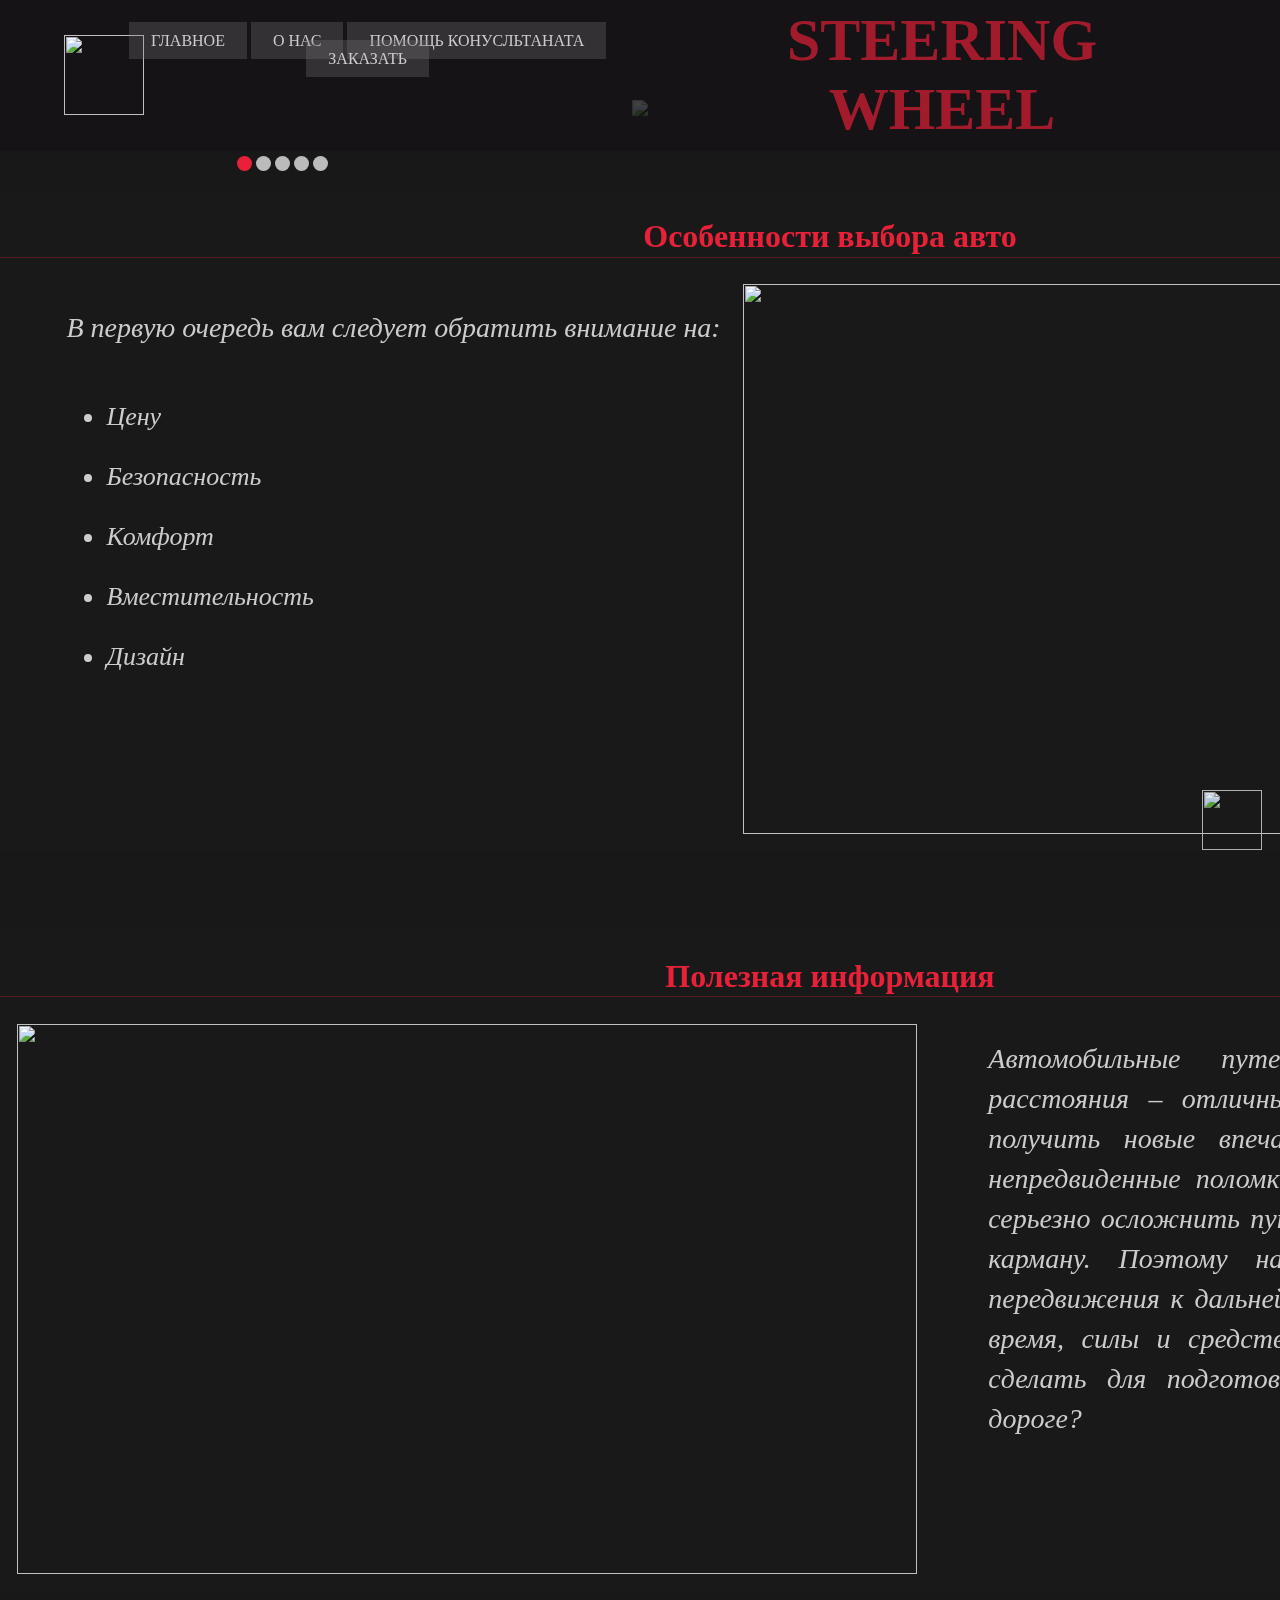
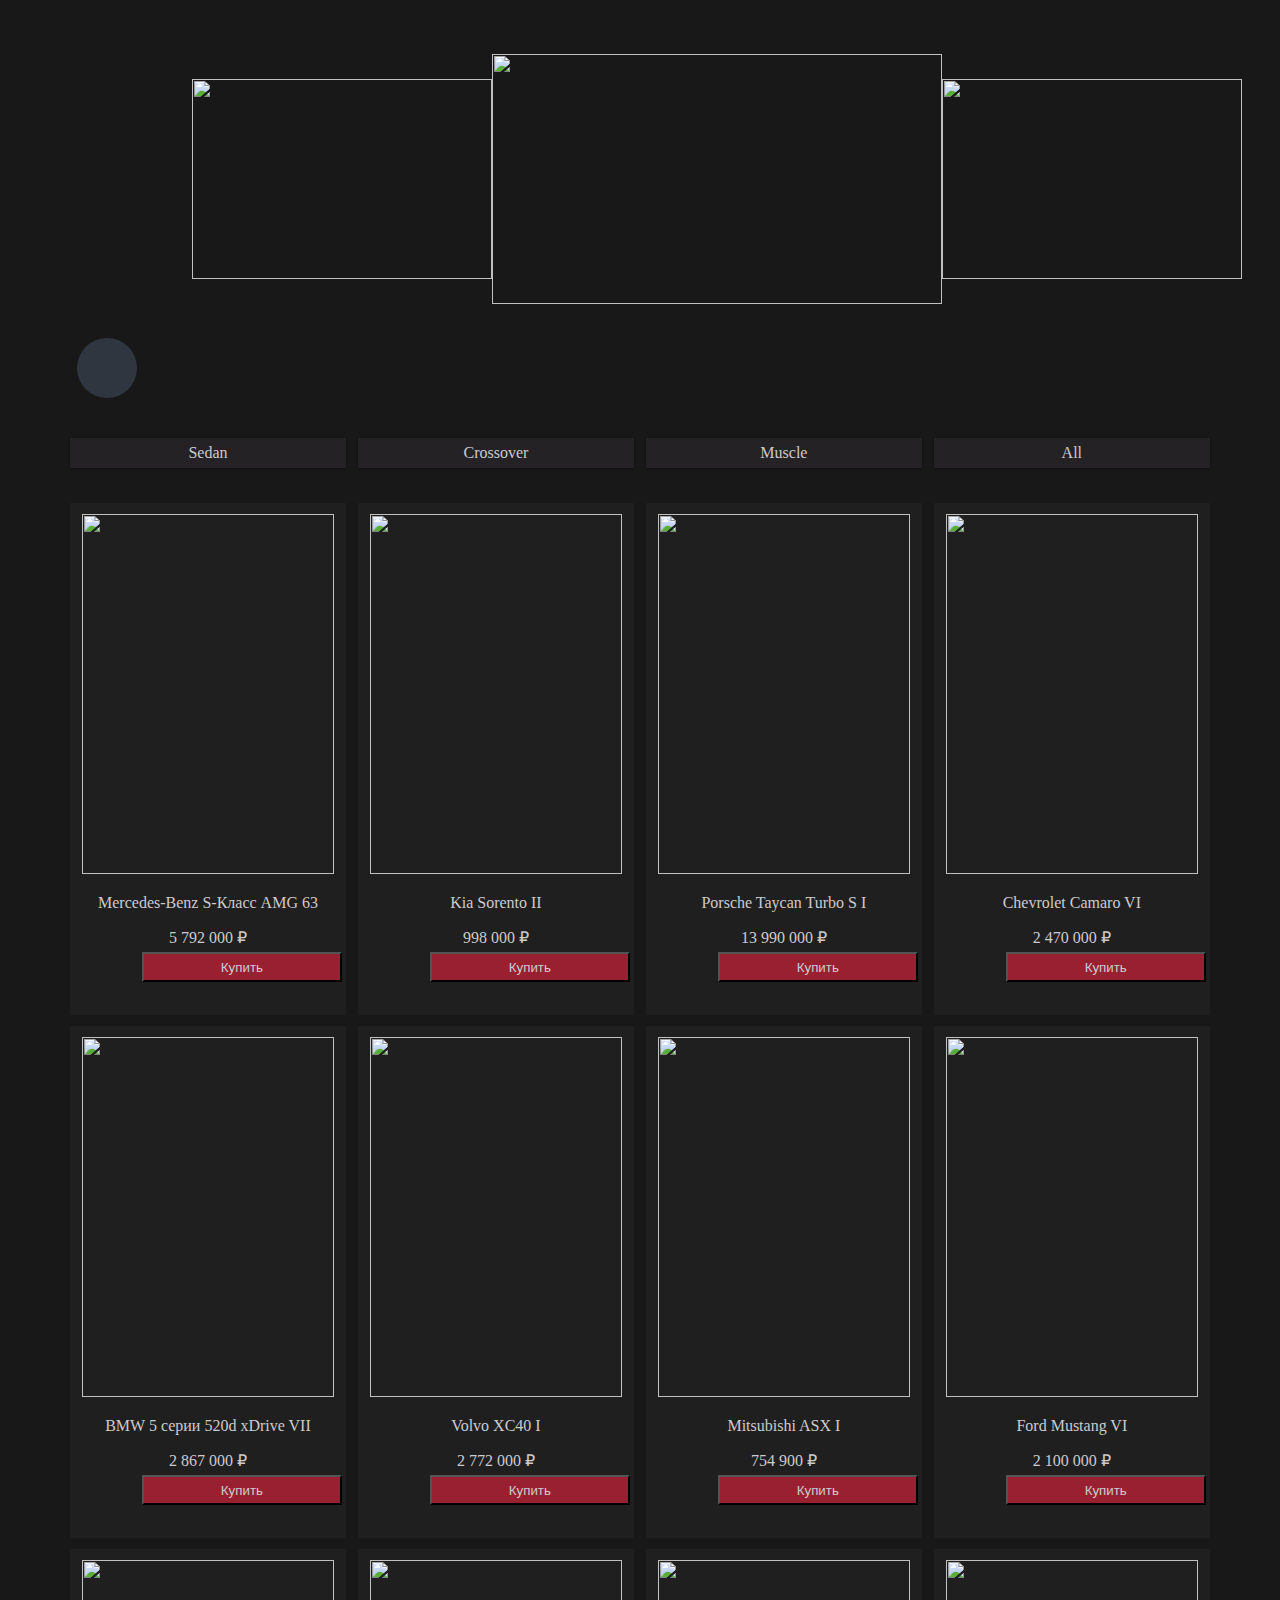
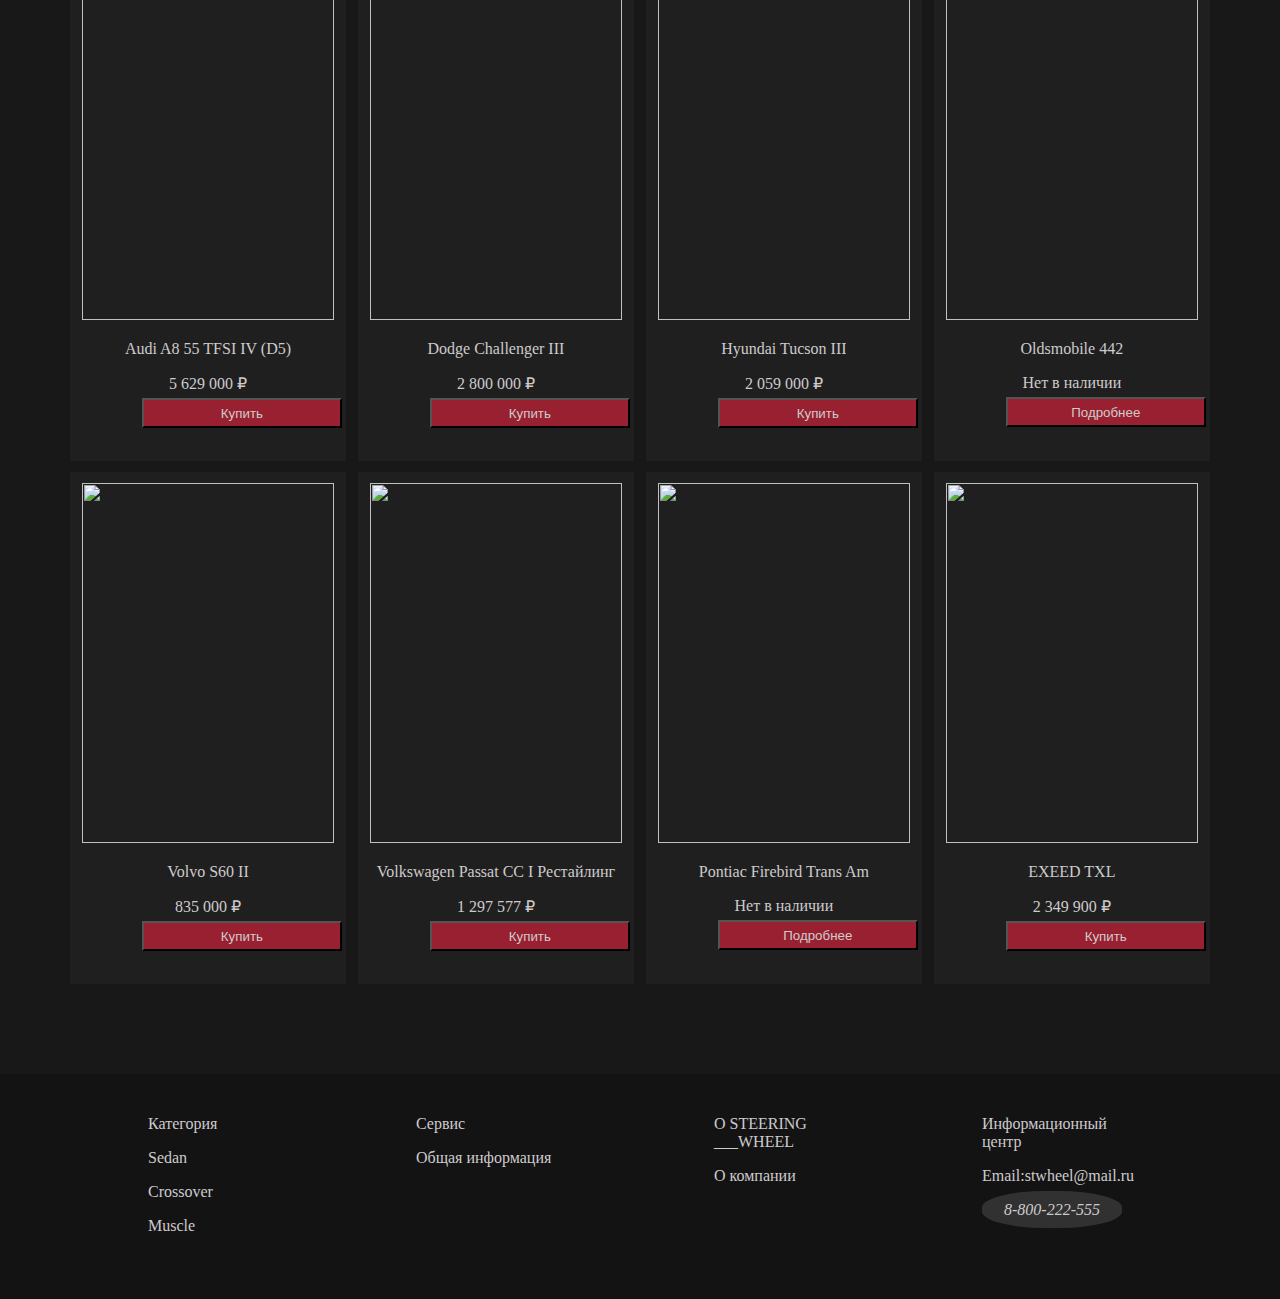
==== index.html @ 2cb759b1 "Add files via upload" ====
<!DOCTYPE html>
<html lang="ru">
<head>
	<meta charset="utf-8">
	<title>stwheel.ru</title>
	<!-- Подключенные файлы -->
	<link rel="stylesheet" href="style.css">
	<link rel="stylesheet" href="slider.css">
	<link rel="stylesheet" href="search.css">
	<link rel="stylesheet" href="filter.css">
	<link rel="stylesheet" href="arrow.css">
	<link rel="stylesheet" href="font-awesome/css/font-awesome.min.css">
	
</head>
<body>
	<!-- Шапка сайта(начало) -->
	<div class="header">
	<img class="logo" src="img/stwheel.png" width="80px" height="80px">
		
		<!-- Навигационное меню -->
		<div id="menu">
			<a href="index.html" id="main">ГЛАВНОЕ</a>
			<a href="company.html" id="about-us">О НАС</a>
			<a href="help.html" id="help">ПОМОЩЬ КОНУСЛЬТАНАТА</a>
			<a href="order.html" id="order">ЗАКАЗАТЬ</a>
		</div>
	<h1>STEERING WHEEL</h1>
	<!-- Шапка сайта(конец) -->
	</div>
	
	<!-- Возврат на главную(стрелка) -->
	<a href="#" class="arrowUp">
		<i id="up"></i>
		<img src="img/up-arrow_icon.svg">
	</a>
	
	<!-- Слайдер(начало) -->
	<div id="all" class="all">
		<input checked type="radio" name="respond" id="desktop">
			<article id="slider">
					<input checked type="radio" name="slider" id="switch1">
					<input type="radio" name="slider" id="switch2">
					<input type="radio" name="slider" id="switch3">
					<input type="radio" name="slider" id="switch4">
					<input type="radio" name="slider" id="switch5">
				<div id="slides">
					<div id="overflow"> <!-- Отвечает за переключение изображений -->
						<div class="image">
							<article><img src="img/ferrari.jpg"></article>
							<article><img src="img/audi-r8.jpg"/></article>
							<article><img src="img/ford-mustang-mach-e-gt-5k-bq.jpg"></article>
							<article><img src="img/bugatti-chiron-super-sport.jpg"></article>
							<article><img src="img/dom.jpg"></article>
						</div>
					</div>
				</div>
				<div id="controls"> <!-- Кнопки переключения -->
					<label for="switch1"></label>
					<label for="switch2"></label>
					<label for="switch3"></label>
					<label for="switch4"></label>
					<label for="switch5"></label>
				</div>
				<div id="active"> <!-- Активная страница слайда -->
					<label for="switch1"></label>
					<label for="switch2"></label>
					<label for="switch3"></label>
					<label for="switch4"></label>
					<label for="switch5"></label>
				</div>
			</article>
	</div>
	<!-- Блоки инормации(начало) -->
	<div id="inf" class="info"> 
		<div class="selection-features">
			<h2 class="text-info">Особенности выбора авто</h2>
			<div class="sub-selection-features">
				<section class="text-info-in-info">
					<p class="text-info-p">В первую очередь вам следует обратить внимание на:</p>
					<ul class="text-info-ul">
						<br>
						<li class="text-info-ul">Цену</li><br>
						<li class="text-info-ul">Безопасность</li><br>
						<li class="text-info-ul">Комфорт</li><br>
						<li class="text-info-ul">Вместительность</li><br>
						<li class="text-info-ul">Дизайн</li>
					</ul>
				</section>
				<img src="img/pilot_salon.jpg" width="900px" height="550px">
			</div>
		</div>
	
		<div class="useful-information">
			<h2 class="text-info">Полезная информация</h2>
			<div class="sub-useful-information">
				<img src="img/trip.jpg" width="900px" height="550px">
				<p class="text-info-in">Автомобильные путешествия на дальние расстояния – отличный способ отдохнуть и получить новые впечатления. К сожалению, непредвиденные поломки вдали от дома могут серьезно осложнить путешествие и ударить по карману. Поэтому на подготовку средства передвижения к дальней поездке стоит уделить время, силы и средства. Что же необходимо сделать для подготовки «железного коня» к дороге?</p>
			</div>
		</div>
	</div>
		
	<!-- Блок с брендами -->
	<div id="brand">
		<div class="brand-l-r">
			<img src="img/tesla.png" height="200" width="300">
		</div>
		<div id="brand-center">
			<img src="img/brand_porsche.jpg" height="250" width="450">
		</div>
		<div class="brand-l-r">
			<img src="img/brand_kia.jpg.opdownload" height="200" width="300">
		</div>
	</div>

	<!-- Поиск -->
	<div class="search-box">
		<input type="text" class="search-txt" placeholder="Поиск">
		<a href="#" class="search-btn"><i class="fa fa-search" aria-hidden="true"></i></a>
	</div>
	<!-- Фильтр(начало) -->
	<div class="container"> 
  		<input type="radio" id="sedan" name="color" />
  		<label id="sedan1" class="filter2" for="sedan">Sedan</label>
  		<input type="radio" id="crossover" name="color"/>
  		<label id="crossover1" class="filter2"  for="crossover">Crossover</label>
  		<input type="radio" id="muscle" name="color"/>
  		<label id="muscle1" class="filter2"  for="muscle">Muscle</label>
  		<input type="radio" id="reset" name="color"/>
  		<label class="filter2"  for="reset">All</label>

  		<div class="tile sedan">
  			<div class="img-in-filter">
  				<img class="img-in-filter" src="img/sedans/sedan_merc.jfif">
  				
  				<p class="model-of-car">Mercedes-Benz S-Класс AMG 63</p>
  				<p class="price-of-car">5 792 000 ₽</p>
  				<input class="submit-in-filter" type="submit" value="Купить">
  			</div>	
  		</div>
  		<div class="tile crossover">
  			<div class="img-in-filter">
  				<img class="img-in-filter" src="img/crossovers/crossover_kia.jfif">
  				<p class="model-of-car">Kia Sorento II</p>
  				<p class="price-of-car">998 000 ₽</p>
  				<input class="submit-in-filter" type="submit" value="Купить">
  			</div>
  		</div>
  		<div class="tile sedan">
			<div class="img-in-filter">
  				<img class="img-in-filter" src="img/sedans/sedan_porshe.jfif">
  				<p class="model-of-car">Porsche Taycan Turbo S I</p>
  				<p class="price-of-car">13 990 000 ₽</p>
  				<input class="submit-in-filter" type="submit" value="Купить">
  			</div>
  		</div>
  		<div class="tile muscle">
  			<div class="img-in-filter">
  				<img class="img-in-filter" src="img/muscles/muscle_chevrolet.jfif">
  				<p class="model-of-car">Chevrolet Camaro VI</p>
  				<p class="price-of-car">2 470 000 ₽</p>
  				<input class="submit-in-filter" type="submit" value="Купить">
  			</div>
  		</div>
  		<div class="tile sedan">
  			<div class="img-in-filter">
  				<img class="img-in-filter" src="img/sedans/sedan_bmw.jfif">
  				<p class="model-of-car">BMW 5 серии 520d xDrive VII</p>
  				<p class="price-of-car">2 867 000 ₽</p>
  				<input class="submit-in-filter" type="submit" value="Купить">
  			</div>
  		</div>
  		<div class="tile crossover">
  			<div class="img-in-filter">
  				<img class="img-in-filter" src="img/crossovers/crossover_volvo.jfif">
  				<p class="model-of-car">Volvo XC40 I</p>
  				<p class="price-of-car">2 772 000 ₽</p>
  				<input class="submit-in-filter" type="submit" value="Купить">
  			</div>
  		</div>
  		<div class="tile crossover">
  			<div class="img-in-filter">
  				<img class="img-in-filter" src="img/crossovers/crossover_mitsubishi.jfif">
  				<p class="model-of-car">Mitsubishi ASX I</p>
  				<p class="price-of-car">754 900 ₽</p>
  				<input class="submit-in-filter" type="submit" value="Купить">
  			</div>
  		</div>
  		<div class="tile muscle">
  			<div class="img-in-filter">
  				<img class="img-in-filter" src="img/muscles/muscle_ford_mustang.jfif">
  				<p class="model-of-car">Ford Mustang VI</p>
  				<p class="price-of-car">2 100 000 ₽</p>
  				<input class="submit-in-filter" type="submit" value="Купить">
  			</div>
  		</div>
  		<div class="tile sedan">
  			<div class="img-in-filter">
  				<img class="img-in-filter" src="img/sedans/sedan_audijfif.jfif">
  				<p class="model-of-car">Audi A8 55 TFSI IV (D5)</p>
  				<p class="price-of-car">5 629 000 ₽</p>
  				<input class="submit-in-filter" type="submit" value="Купить">
  			</div>
  		</div>
  		<div class="tile muscle">
  			<div class="img-in-filter">
  				<img class="img-in-filter" src="img/muscles/muscle_dodge.jfif">
  				<p class="model-of-car">Dodge Challenger III</p>
  				<p class="price-of-car">2 800 000 ₽</p>
  				<input class="submit-in-filter" type="submit" value="Купить">
  			</div>
  		</div>
  		<div class="tile crossover">
  			<div class="img-in-filter">
  				<img class="img-in-filter" src="img/crossovers/crossover_hyundai.jfif">
  				<p class="model-of-car">Hyundai Tucson III</p>
  				<p class="price-of-car">2 059 000 ₽
</p>
  				<input class="submit-in-filter" type="submit" value="Купить">
  			</div>
  		</div>
  		<div class="tile muscle">
  			<div class="img-in-filter">
  				<img class="img-in-filter" src="img/muscles/muscle_olds.webp">
  				<p class="model-of-car">Oldsmobile 442</p>
  				<p class="price-of-car">Нет в наличии</p>
  				<input class="submit-in-filter" type="submit" value="Подробнее">
  			</div>
  		</div>
  		<div class="tile sedan">
  			<div class="img-in-filter">
  				<img class="img-in-filter" src="img/sedans/sedan_volvo.jfif">
  				<p class="model-of-car">Volvo S60 II</p>
  				<p class="price-of-car">835 000 ₽</p>
  				<input class="submit-in-filter" type="submit" value="Купить">
  			</div>
  		</div>
  		<div class="tile sedan">
  			<div class="img-in-filter">
  				<img class="img-in-filter" src="img/sedans/sedan_passat.jfif">
  				<p class="model-of-car">Volkswagen Passat CC I Рестайлинг</p>
  				<p class="price-of-car">1 297 577 ₽</p>
  				<input class="submit-in-filter" type="submit" value="Купить">
  			</div>
  		</div>
  		<div class="tile muscle">
  			<div class="img-in-filter">
  				<img class="img-in-filter" src="img/muscles/mascle_pontiac.webp">
  				<p class="model-of-car">Pontiac Firebird Trans Am</p>
  				<p class="price-of-car">Нет в наличии</p>
  				<input class="submit-in-filter" type="submit" value="Подробнее">
  			</div>
		</div>
  		<div class="tile crossover">
  			<div class="img-in-filter">
  				<img class="img-in-filter" src="img/crossovers/crossover_exeed.jfif">
  				<p class="model-of-car">EXEED TXL</p>
  				<p class="price-of-car">2 349 900 ₽</p>
  				<input class="submit-in-filter" type="submit" value="Купить">
  			</div>
  		</div>
  	<!-- Фильтр(конец) -->
	</div>
	<!-- Пустой блок -->
	<div id="h-c" class="empty">
		
	</div>
</body>
<footer>
	<!-- Подвал сайта(начало) -->
	<div class="footer-box">
		<div class="category">
			<p>Категория</p>
			<div class="text-category">
				<a href="#sedan1">Sedan</a>
				<p></p>
				<a href="#crossover1">Crossover</a>
				<p></p>
				<a href="#muscle1">Muscle</a>
				
			</div>
		</div>
		<div class="service">
			<p class="font-size">Сервис</p>
			<div class="text-service">
				<a href="#inf">Общая информация</a>
			</div>
		</div>
		<div class="about-company">
			<p>О STEERING<br>
			___WHEEL</p>
			<div class="text-about-company">
				<a href="company.html">О компании</a>
			</div>
		</div>
		<div class="info-center">
			<p>Информационный центр</p>
			<div class="text-info-center">
				<p>Email:<a href="mailto:stwheel@mail.ru">stwheel@mail.ru</a></p>
				<a id="submit2" href="kchau.html">8-800-222-555</a>
			</div>
		</div>
	<!-- Подвал сайта(конец) -->
	</div>
</footer>
</html>
---- style.css ----
/* Сайт */
body {
	margin: 0;
	padding: 0;
	min-width: 960px;
	background-color: #191819;
	color: #cdcbcc;
	
}
/* Шапка сайта и его подклассы (О НАС)*/
.header-company {
	display: flex;
	flex-direction: row;
	justify-content: space-between;
	padding-top: 0.5%;
	padding-bottom: 0.5%;
	min-width: 100%;
	min-height: auto;
	background-color: rgba(20,19,20,0.8);
	margin-right: auto;
	margin-left: auto;

}
/* Название сайта (О НАС)*/
.header-company h1 {
	text-align: center;
	margin-top: auto;
	margin-bottom: auto;
	padding-right: 5%;
}

/* Шапка сайта и его подклассы (ЗАКАЗАТЬ)*/
.header-order {
	display: flex;
	flex-direction: row;
	justify-content: space-between;
	padding-top: 0.5%;
	padding-bottom: 0.5%;
	min-width: 100%;
	min-height: auto;
	
	position: fixed;
	z-index: 6;
	background-color: rgba(20,19,20,0.8);
	margin-right: auto;
	margin-left: auto;

}
/* Название сайта (ЗАКАЗАТЬ)*/
.header-order h1 {
	text-align: center;
	margin-top: auto;
	margin-bottom: auto;
	padding-right: 5%;
}

/* Шапка сайта и его подклассы (ПОМОЩЬ КОНСУЛЬТАНТА)*/
.header-help {
	display: flex;
	flex-direction: row;
	justify-content: space-between;
	padding-top: 0.5%;
	padding-bottom: 0.5%;
	min-width: 100%;
	min-height: auto;
	
	position: fixed;
	z-index: 6;
	background-color: rgba(20,19,20,0.8);
	margin-right: auto;
	margin-left: auto;

}
/* Название сайта (ПОМОЩЬ КОНСУЛЬТАНТА)*/
.header-help h1 {
	text-align: center;
	margin-top: auto;
	margin-bottom: auto;
	padding-right: 5%;
}

/* Шапка сайта и его подклассы */
.header {
	display: flex;
	flex-direction: row;
	justify-content: space-between;
	padding-top: 0.5%;
	padding-bottom: 0.5%;
	min-width: 100%;
	min-height: auto;
	
	position: fixed;
	z-index: 6;
	background-color: rgba(20,19,20,0.8);
	margin-right: auto;
	margin-left: auto;

}
/* Название сайта */
.header h1 {
	text-align: center;
	margin-top: auto;
	margin-bottom: auto;
	padding-right: 5%;
}

h1 {
	
	font-size: 60px;
	font-family: 'Playfair Display SC', serif;
	margin-top: 0;
	color: rgba(255,34,60,0.6);
}
/* Пункты в сайте */
h2 {
	color: rgba(255,34,60,0.9);
	font-size: 32px;
	font-family: 'Playfair Display SC', serif;
}

/* Логотип */
.logo {
	margin-left: 5%;
	text-align: center;
	margin-top: auto;
	margin-bottom: auto;
	
}
/*Меню в шапке*/
#menu {
	
	text-align: center;
	margin-top: 2%;
	margin-bottom: 1%;
	margin-left: -6%;
	
}
#main {
	width: 130px;
	height: 30px;
	
	cursor: pointer;
	color: #cdcbcc;
	background-color: rgba(124,118,124,0.3);
	text-decoration: none;
	font-size: 16px;
	padding-right: 22px;
	padding-left: 22px;
	padding-top: 10px;
	padding-bottom: 10px;
	text-align: center;
}

#main:hover {
	background-color: rgba(255,34,60,0.9);
}
#about-us {
	width: 130px;
	height: 30px;
	
	cursor: pointer;
	color: #cdcbcc;
	background-color: rgba(124,118,124,0.3);
	text-decoration: none;
	font-size: 16px;
	padding-right: 22px;
	padding-left: 22px;
	padding-top: 10px;
	padding-bottom: 10px;
	text-align: center;
}

#about-us:hover {
	background-color: rgba(255,34,60,0.9);
}

#help {
	width: 130px;
	height: 30px;
	
	cursor: pointer;
	color: #cdcbcc;
	background-color: rgba(124,118,124,0.3);
	text-decoration: none;
	font-size: 16px;
	padding-right: 22px;
	padding-left: 22px;
	padding-top: 10px;
	padding-bottom: 10px;
	text-align: center;
}

#help:hover {
	background-color: rgba(255,34,60,0.9);
}


#order {
	width: 130px;
	height: 30px;
	
	cursor: pointer;
	color: #cdcbcc;
	background-color: rgba(124,118,124,0.3);
	text-decoration: none;
	font-size: 16px;
	padding-right: 22px;
	padding-left: 22px;
	padding-top: 10px;
	padding-bottom: 10px;
	text-align: center;
}

#order:hover {
	background-color: rgba(255,34,60,0.9);
}

/* Особенности, полезная информация, краткая информация о копмпании */

.info {
	display: flex;
	flex-direction: column;
	width: 1650px;
	height: 1400px;
	margin-left: auto;
	margin-right: auto;
	justify-content:  space-between;
	margin-top: 9%;
	position: relative;
}

.text-info-in-info {
	margin-bottom: 1%;
	margin-left: 4%;
	margin-right: auto;
	font-style: oblique;
}
.text-info-p {
	font-size: 28px;
}
.text-info-ul {
	font-size: 26px;
}
.selection-features {
	width: 1660px;
	background-color: rgba(39,37,39,0.1);
}

.sub-selection-features {
	display: flex;
	flex-direction: row;
}

.sub-selection-features img {
	margin-right: 1%;
	margin-bottom: 1%;
}

.useful-information {
	width: 1660px;
	background-color: rgba(39,37,39,0.1);
}
.sub-useful-information {
	display: flex;
	flex-direction: row;
}

.sub-useful-information img {
	margin-left: 1%;
	margin-bottom: 1%;
}
.short-info {
	width: 1660px;
	margin-right: auto;
	margin-left: auto;
	background-color: rgba(39,37,39,0.1);
}

.sub-short-info {
	display: flex;
	flex-direction: row;

}

.sub-short-info img{
	margin-right: 1%;
	margin-bottom: 1%;
}
.text-info {
	text-align: center;
	border-bottom: 1px solid rgba(235,34,60,0.3);
	height: 40px;
	
	align-content: center;
}

.text-info-in {
	font-size: 28px;
	line-height: 40px;
	font-style: oblique;
	text-align: justify;
	margin: 15px;
	width: 600px;
	margin-left: auto;
	margin-right: auto;
}
/* Пустой блок */
.empty {
	width: 1650px;
	height: 20px;
	margin-right: auto;
	margin-left: auto;
	display: flex;
	
}
/* Блок с брендами */

#brand {
	display: flex;
	flex-direction: row;
	width: 70%;
	height: auto;
	justify-content: space-around;
	
	margin-right: auto;
	margin-left: auto;
	margin-top: 5%;
}

.brand-l-r {
	margin-top: auto;
	margin-bottom: auto;
}

/*Блок с консультантом и регистрацией клиента*/

.consultant {
	display: flex;
	flex-direction: column;
	width: 1650px;
	height: 750px;
	margin-left: auto;
	margin-right: auto;
	justify-content:  space-between;
	margin-top: 2%;
	position: relative;
	background-color: rgba(39,37,39,0.1);
	margin-bottom: 5%;
}
/* Элементы в списке */
li {
	font-size: 20px;
}

.sub-consultant-block {
	display: flex;
	flex-direction: row;
	justify-content: space-evenly;
	margin-right: auto;
	margin-left: auto;
	width: 100%;

}

.consultant-text-img {
	margin: 1%;
}


.text-consultant {
	text-align: center;
	
	font-size: 40px;
	
	
}

.text-info-in2 {
	font-size: 30px;
	margin-top: 0;
	text-align: justify;
	margin-right: 4%;
	margin-left: 4%;
	font-style: oblique;
}

.sub-text-consultant {
	font-size: 20px;
	text-align: center;
}
/* Блок регистрации */

#registration {
	width: 1000px;
	height: 480px;
	background-color: rgba(39,37,39,0.2);
	display: flex;
	flex-direction: column;
	justify-content: center;
	margin-right: auto;
	margin-left: auto;
	border-radius: 5%;
	padding-top: 1%;
	
}

.order-info {
	width: 900px;
	height: 30px;
	margin-bottom: 4%;
	margin-left: auto;
	margin-right: auto;
}

.order-info2 {
	width: 900px;
	height: 30px;
	margin-bottom: 4%;
	margin-left: auto;
	margin-right: auto;
	text-align: center;
}

#fullname {
	width: 900px;
	height: 30px;
	background-color: rgba(39,37,39,0.5);
	color: #cdcbcc;
}

#phone {
	width: 900px;
	height: 30px;
	background-color: rgba(39,37,39,0.5);
	color: #cdcbcc;
}

#extension {
	width: 900px;
	height: 30px;
	background-color: rgba(39,37,39,0.5);
}

#email {
	width: 900px;
	height: 30px;
	background-color: rgba(39,37,39,0.5);
	color: #cdcbcc;
}

#ch-box {
	width: 900px;
	height: 30px;
	background-color: rgba(39,37,39,0.5);
}

#submit {
	width: 900px;
	height: 40px;
	margin-left: auto;
	margin-right: auto;
	background-color: rgba(235,34,60,0.3);
	color: #cdcbcc;
}

#submit:hover {
	background-color: rgba(235,34,60,0.6);
	color: #cdcbcc;
}
/* Подвал сайта */

.footer-box {
	display: flex;
	flex-direction: row;
	justify-content: space-evenly;
	margin-top: 5%;
	padding-top: 2%;
	
	min-width: 100%;
	height: 200px;
	color: #cdcbcc;
	background-color: rgba(20,19,20,0.9);
	margin-right: auto;
	margin-left: auto;
}

a {
	text-decoration: none;
	color: #cdcbcc;
}
.submit2 {
	
}

.category {
	
	width: 120px;
	height: auto;
}

.text-category {
}

.service {
	
	width: 150px;
	height: auto;
}

.text-service {	
}

.about-company {
	
	width: 120px;
	height: auto;
}

.text-about-company {
}

.info-center {
	
	width: 150px;
	height: auto;
}

.text-info-center {
}

#submit2 {
	width: 130px;
	height: 30px;
	cursor: pointer;
	color: #cdcbcc;
	font-style: italic;
	background-color: rgba(124,118,124,0.3);
	text-decoration: none;
	font-size: 16px;
	padding-right: 22px;
	padding-left: 22px;
	padding-top: 10px;
	padding-bottom: 10px;
	text-align: center;
	border-radius: 45% 45% 45% 45%;
}

#submit2:hover {
	background-color: rgba(255,34,60,0.9);
	
}

#kchau {
	display: flex;
	justify-content: center;
}
---- slider.css ----
/* Слайдер */

#slider { /*положение слайдера*/
    position: relative;
	text-align: center;
    top: 100px;
}

#slider{ /*центровка слайдера*/
	margin: 0 auto;
}

#slides article{ /*все изображения справа друг от друга*/
	width: 20%;
	float: left;
}

#slides .image{ /*устанавливает общий размер блока с изображениями*/
	width: 500%;
	line-height: 0;
}

#overflow{ /*сркывает все, что находится за пределами этого блока*/
	width: 100%;
	height: auto;
	overflow: hidden;
}

article img{ /*размер изображений слайдера*/
	width: 100%;
}

#desktop:checked ~ #slider{ /*размер всего слайдера*/
	max-width: 90%; /*максимальнная длинна*/

}

/*настройка переключения и положения для левой стрелки*/
/*если свич1-5 активны, то идет обращение к лейблу из блока с id контролс*/
#switch1:checked ~ #controls label:nth-child(5), 
#switch2:checked ~ #controls label:nth-child(1),
#switch3:checked ~ #controls label:nth-child(2),
#switch4:checked ~ #controls label:nth-child(3),
#switch5:checked ~ #controls label:nth-child(4){
	background: url('img/prev.png') no-repeat; /*заливка фона картинкой без повторений*/
	float: left;
	margin: 0 0 0 -84px; /*сдвиг влево*/
	display: block;
	height: 68px;
	width: 68px;
}

/*настройка переключения и положения для правой стрелки*/
#switch1:checked ~ #controls label:nth-child(2), 
#switch2:checked ~ #controls label:nth-child(3),
#switch3:checked ~ #controls label:nth-child(4),
#switch4:checked ~ #controls label:nth-child(5),
#switch5:checked ~ #controls label:nth-child(1){
	background: url('img/next.png') no-repeat; /*заливка фона картинкой без повторений*/
	float: right;
	margin: 0 -84px 0 0; /*сдвиг вправо*/
	display: block;
	height: 68px;
	width: 68px;
}

label, a{ /*при наведении на стрелки или переключатели - курсор изменится*/
	cursor: pointer;
}

.all input{ /*скрывает стандартные инпуты (чекбоксы) на странице*/
	display: none;
}

/*позиция изображения при активации переключателя*/
#switch1:checked ~ #slides .image{
	margin-left: 0;
}

#switch2:checked ~ #slides .image{
	margin-left: -100%;
}

#switch3:checked ~ #slides .image{
	margin-left: -200%;
}

#switch4:checked ~ #slides .image{
	margin-left: -300%;
}

#switch5:checked ~ #slides .image{
	margin-left: -400%;
}

#controls{ /*положение блока всех управляющих элементов*/
	margin: -25% 0 0 0;
	width: 100%;
	height: 40px;
}

#active label{ /*стиль отдельного переключателя*/
	border-radius: 10px; /*скругление углов*/
	display: inline-block; /*расположение в строку*/
	width: 15px;
	height: 15px;
	background: #bbb;
}

#active{ /*расположение блока с переключателями*/
	margin: 25% 0 5% 15%;
	
	text-align: left;
}

#active label:hover{ /*поведение чекбокса при наведении*/
	background: rgba(255,34,60,0.9);
	border-color: #777 !important; /*выполнение в любом случае*/
}

/*цвет активного лейбла при активации чекбокса*/
#switch1:checked ~ #active label:nth-child(1),
#switch2:checked ~ #active label:nth-child(2),
#switch3:checked ~ #active label:nth-child(3),
#switch4:checked ~ #active label:nth-child(4),
#switch5:checked ~ #active label:nth-child(5){
	background: rgba(255,34,60,0.9);
	border-color: #18a3dd !important;
}

#slides .image{ /*анимация пролистывания изображений*/
	transition: all 800ms cubic-bezier(0.770, 0.000, 0.175, 1.000);
}

#controls label:hover{ /*прозрачность стрелок при наведении*/
	opacity: 0.6;
}

#controls label{ /*прозрачность стрелок при отводе курсора*/
	transition: opacity 0.2s ease-out;
}
---- search.css ----
/* Основная часть поисковой строки*/
.search-box {
	display: flex;
	position: absolute;
	background-color: #2f3640;
	height: 40px;
	border-radius: 40px;
	padding: 10px;
	
	margin-right: auto;
	margin-top: 30px;
	margin-left: 6%;
	justify-content:  center;
	align-content: center;
}

.search-btn {
	display: flex;
	justify-content: center;
	align-items: center;
	color: #f0f0f0;
	width: 40px;
	height: 40px;
	border-radius: 50%;
	background-color: #2f3640;
	text-decoration: none;
}

.search-txt {
	border: none;
	outline: none;
	background: none;
	padding: 0;
	color: #fff;
	font-size: 16px;
	transition: .9s;
	line-height: 40px;
	width: 0;
}

/* Расширение поисковой строки */
.search-box:hover .search-txt {
	width: 1570px;
	padding: 0 6px;
}

.search-box:hover .search-btn {
	background-color: #2b2b2b;
}
---- filter.css ----
.container {
	width: 90%;
	margin-right: auto;
	margin-left: auto;
	justify-content: center;


}
input[type="radio"] {
    display: none;
}
.filter2  {
	width: 23%;
	float: left;
	text-align: center;
	background: rgba(39,37,39,0.8);
	box-shadow: 0 1px 3px rgba(0,0,0,0.12), 0 1px 2px rgba(0,0,0,0.24);
	color: #cdcbcc;
	padding: 0.5%;
	margin: 0.5%;
	margin-bottom: 30px;
	cursor: pointer;
	margin-top: 130px;

}
input[type="radio"][id="sedan"]:checked + .filter2 {
	background: rgba(77,73,77,0.7);
}
input[type="radio"][id="sedan"]:checked ~ .crossover, input[type="radio"][id="sedan"]:checked ~ .muscle {
	width: 0;
	height: 0;
	padding: 0;
	margin: 0;
	opacity: 0;
}
input[type="radio"][id="crossover"]:checked + .filter2 {
	background: rgba(77,73,77,0.7);
}
input[type="radio"][id="crossover"]:checked ~ .sedan, input[type="radio"][id="crossover"]:checked ~ .muscle {
	width: 0;
	height: 0;
	padding: 0;
	margin: 0;
	opacity: 0;
}
input[type="radio"][id="muscle"]:checked + .filter2 {
	background: rgba(77,73,77,0.7);
}
input[type="radio"][id="muscle"]:checked ~ .sedan, input[type="radio"][id="muscle"]:checked ~ .crossover {
	width: 0;
	height: 0;
	padding: 0;
	margin: 0;
	opacity: 0;
}

.tile {
	width: 23%;
	height: 500px;
	float: left;
	transition: all 1s;
	margin: 0.5%;
	padding: 0.5%;

}

.img-in-filter {
	width: 95%;
	height: 360px;
	margin-top: 1%;
	margin-left: auto;
	margin-right: auto;
}
.img-in-filter2 {
	position: absolute;
	top: 0;
	left: 0;
}

.img-in-filter img{
	width: 100%;
	height: 100%;

}

.model-of-car {
	text-align: center;
	margin-bottom: 2%;
}

.price-of-car {
	text-align: center;
	margin-bottom: 2%;
}

.submit-in-filter {
	width: 200px;
	height: 30px;
	margin-left: 23.75%;
	background-color: rgba(235,34,60,0.6);
	color: #cdcbcc;
}
.muscle {
	background: rgba(39,37,39,0.5);
}
.sedan {
	background: rgba(39,37,39,0.5);
}
.crossover {
	background: rgba(39,37,39,0.5);
}
---- arrow.css ----
/* Возвращение на главную при помощи навигационной стрелки */
.arrowUp {
	position: fixed;
	bottom: 5%;
	right: 1%;
	color: #fff;
	width: 70px;
	height: 70px;
	background: linear-gradient(130deg, #191819 50%, rgba(255,34,60,0.6) 50%);
	-webkit-background-size: 300%;
	background-size: 300%;
	display: flex;
	justify-content: center;
	align-items: center;
	text-decoration: none;
	font-size: 50px;
	border-radius: 5px;
	transition:  all 0.5s ease-out;
	
}
/* Параметры изображения */
.arrowUp img {
	height: 60px;
	width: 60px;
	color: #cdcbcc;
}

.arrowUp:hover {
	background-position: 100% 0;
	
}
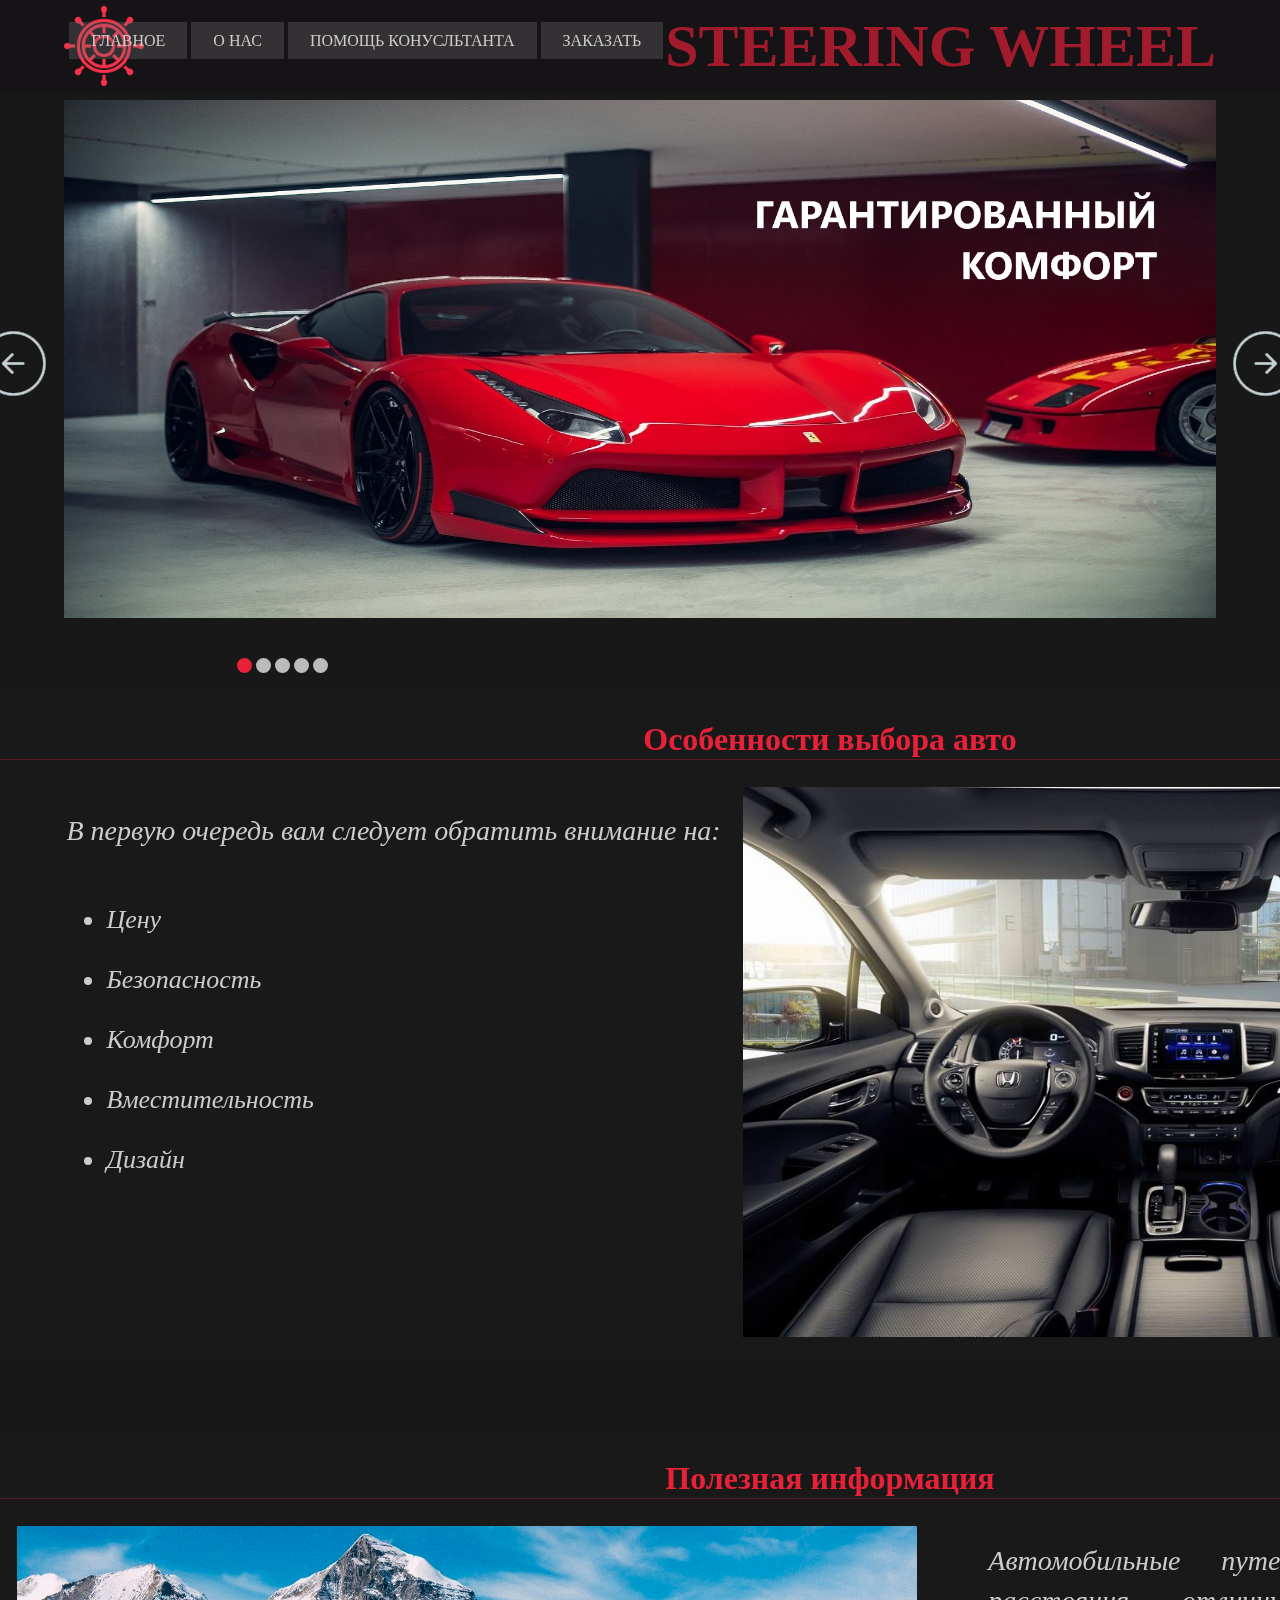
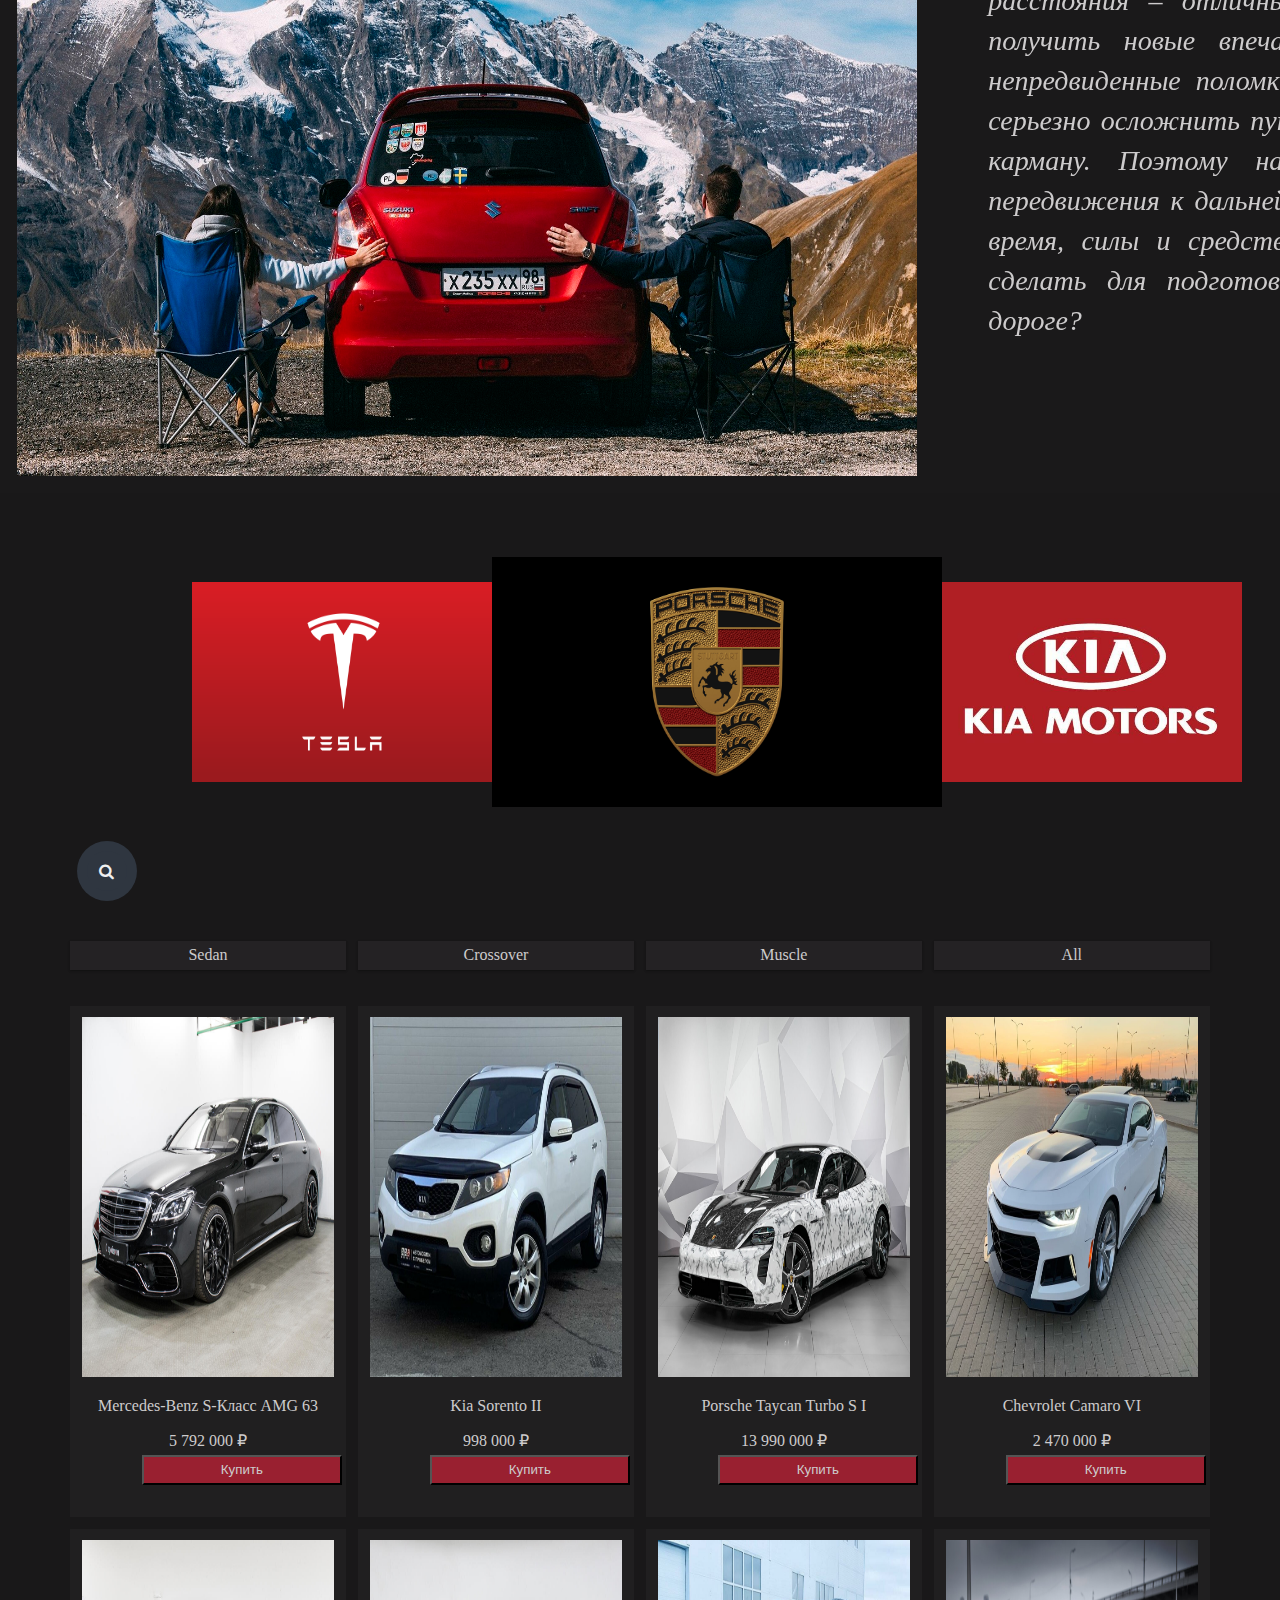
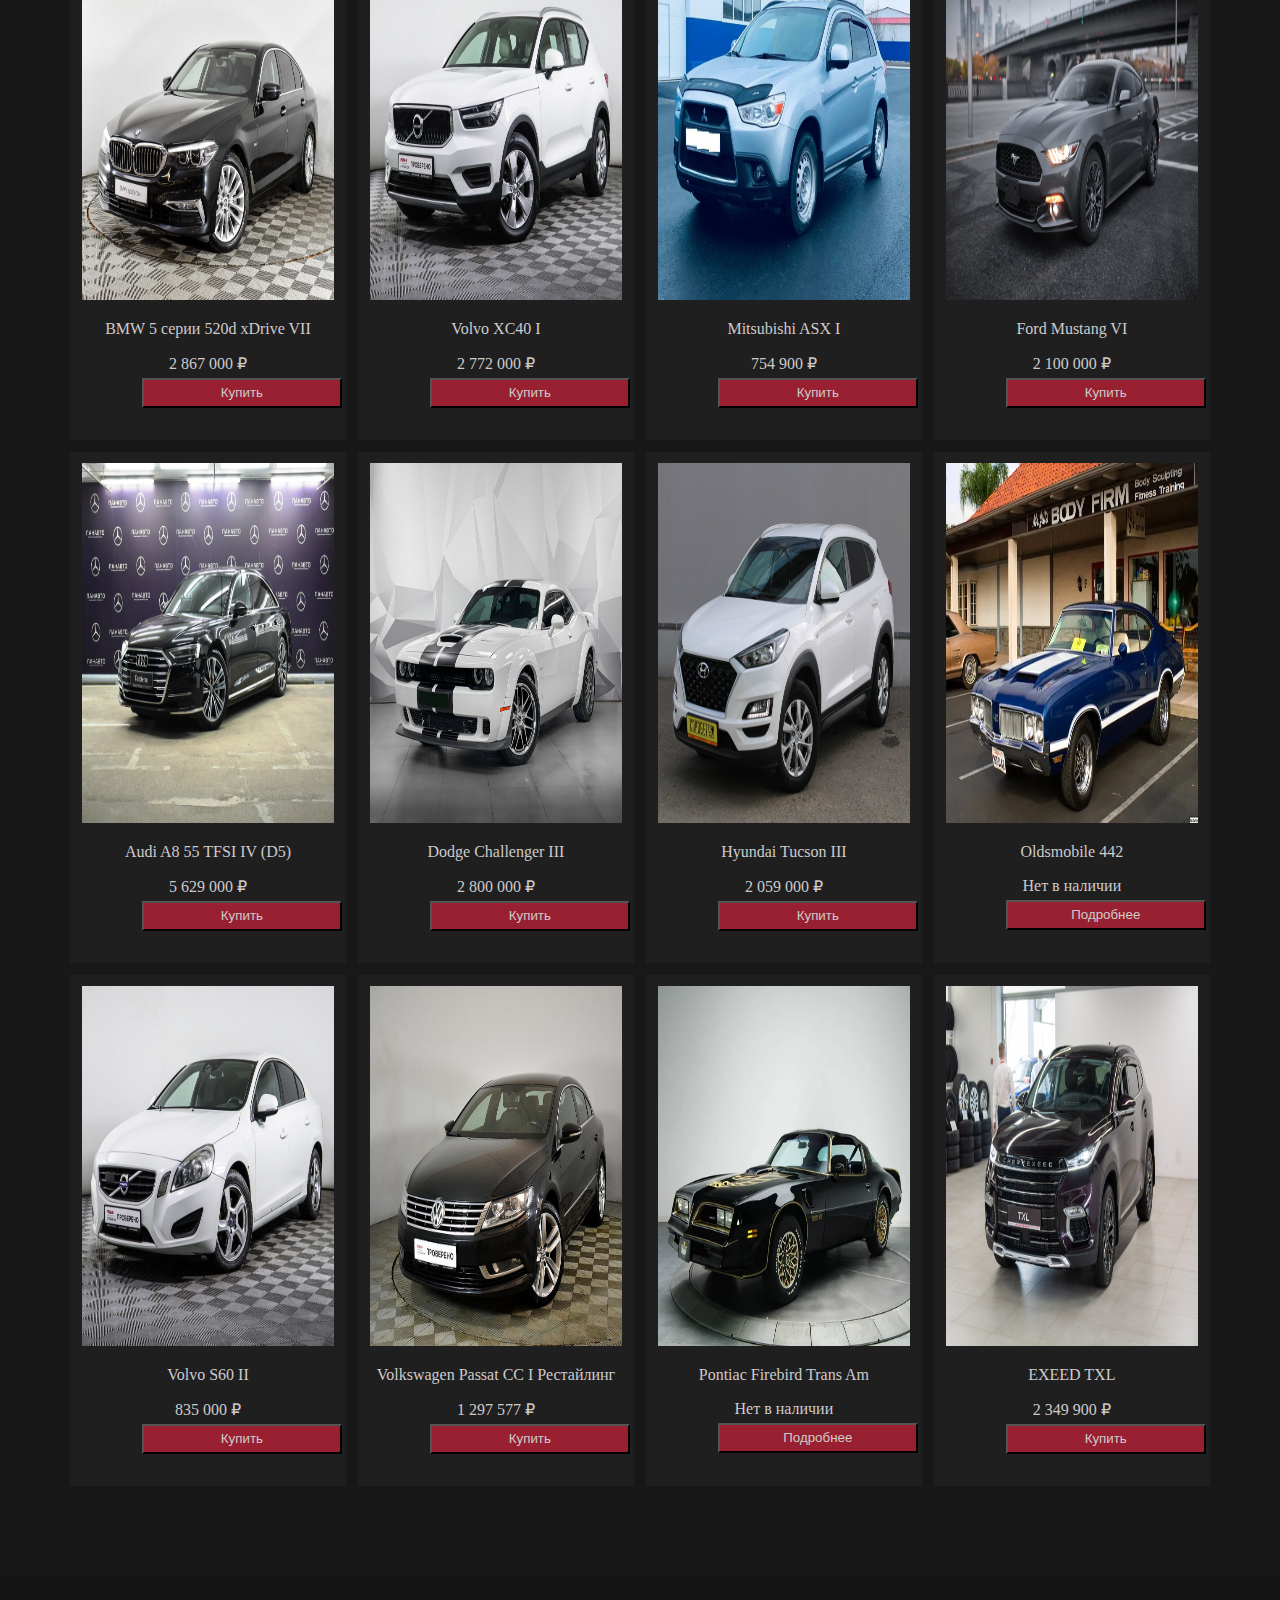
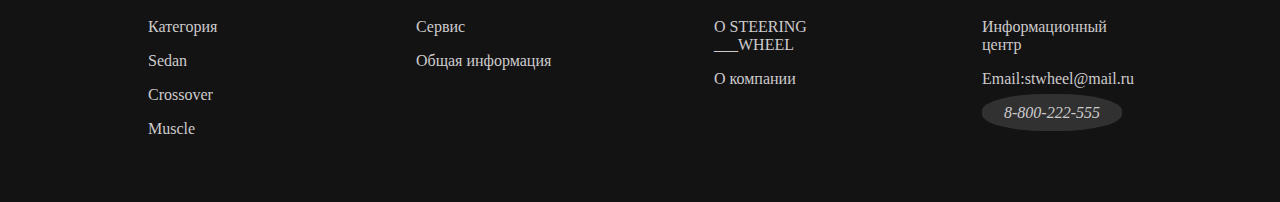
==== commit e2c8b451: "Update index.html" ====
--- a/index.html
+++ b/index.html
@@ -21,7 +21,7 @@
 		<div id="menu">
 			<a href="index.html" id="main">ГЛАВНОЕ</a>
 			<a href="company.html" id="about-us">О НАС</a>
-			<a href="help.html" id="help">ПОМОЩЬ КОНУСЛЬТАНАТА</a>
+			<a href="help.html" id="help">ПОМОЩЬ КОНУСЛЬТАНТА</a>
 			<a href="order.html" id="order">ЗАКАЗАТЬ</a>
 		</div>
 	<h1>STEERING WHEEL</h1>
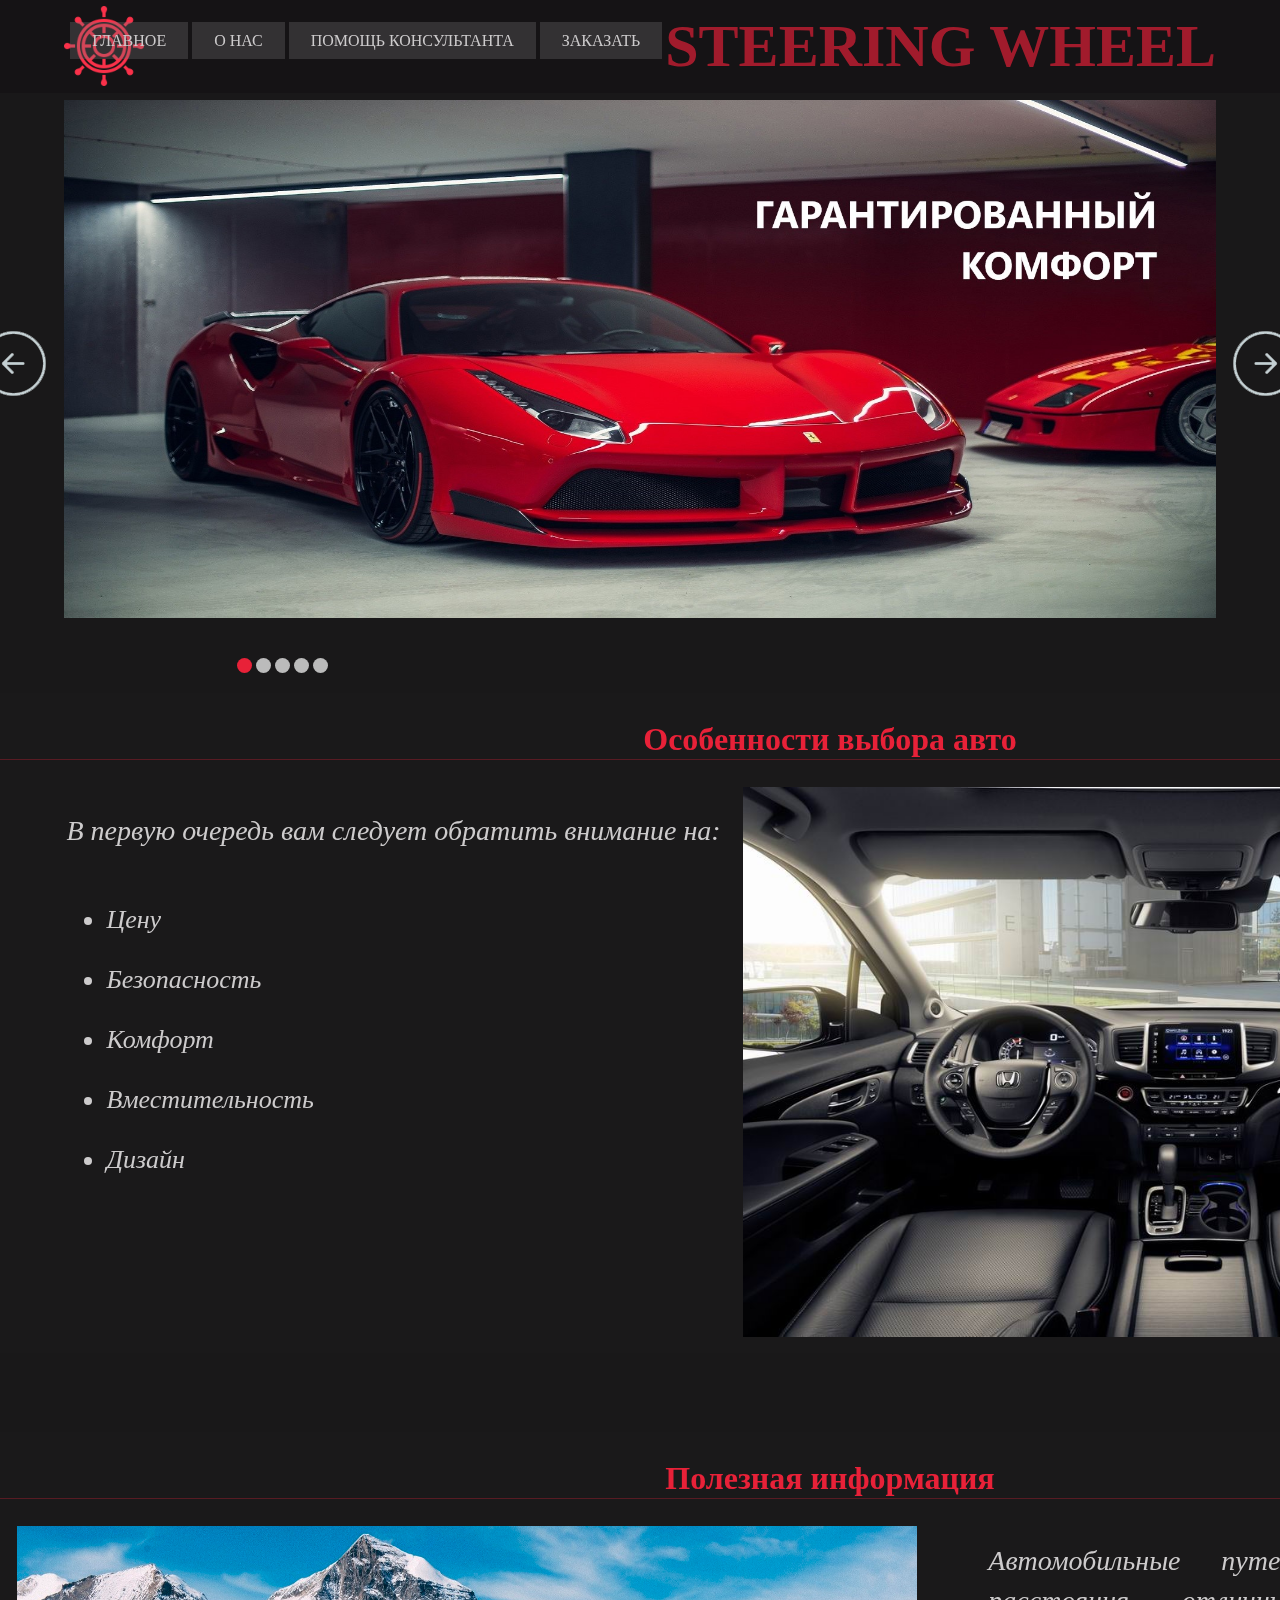
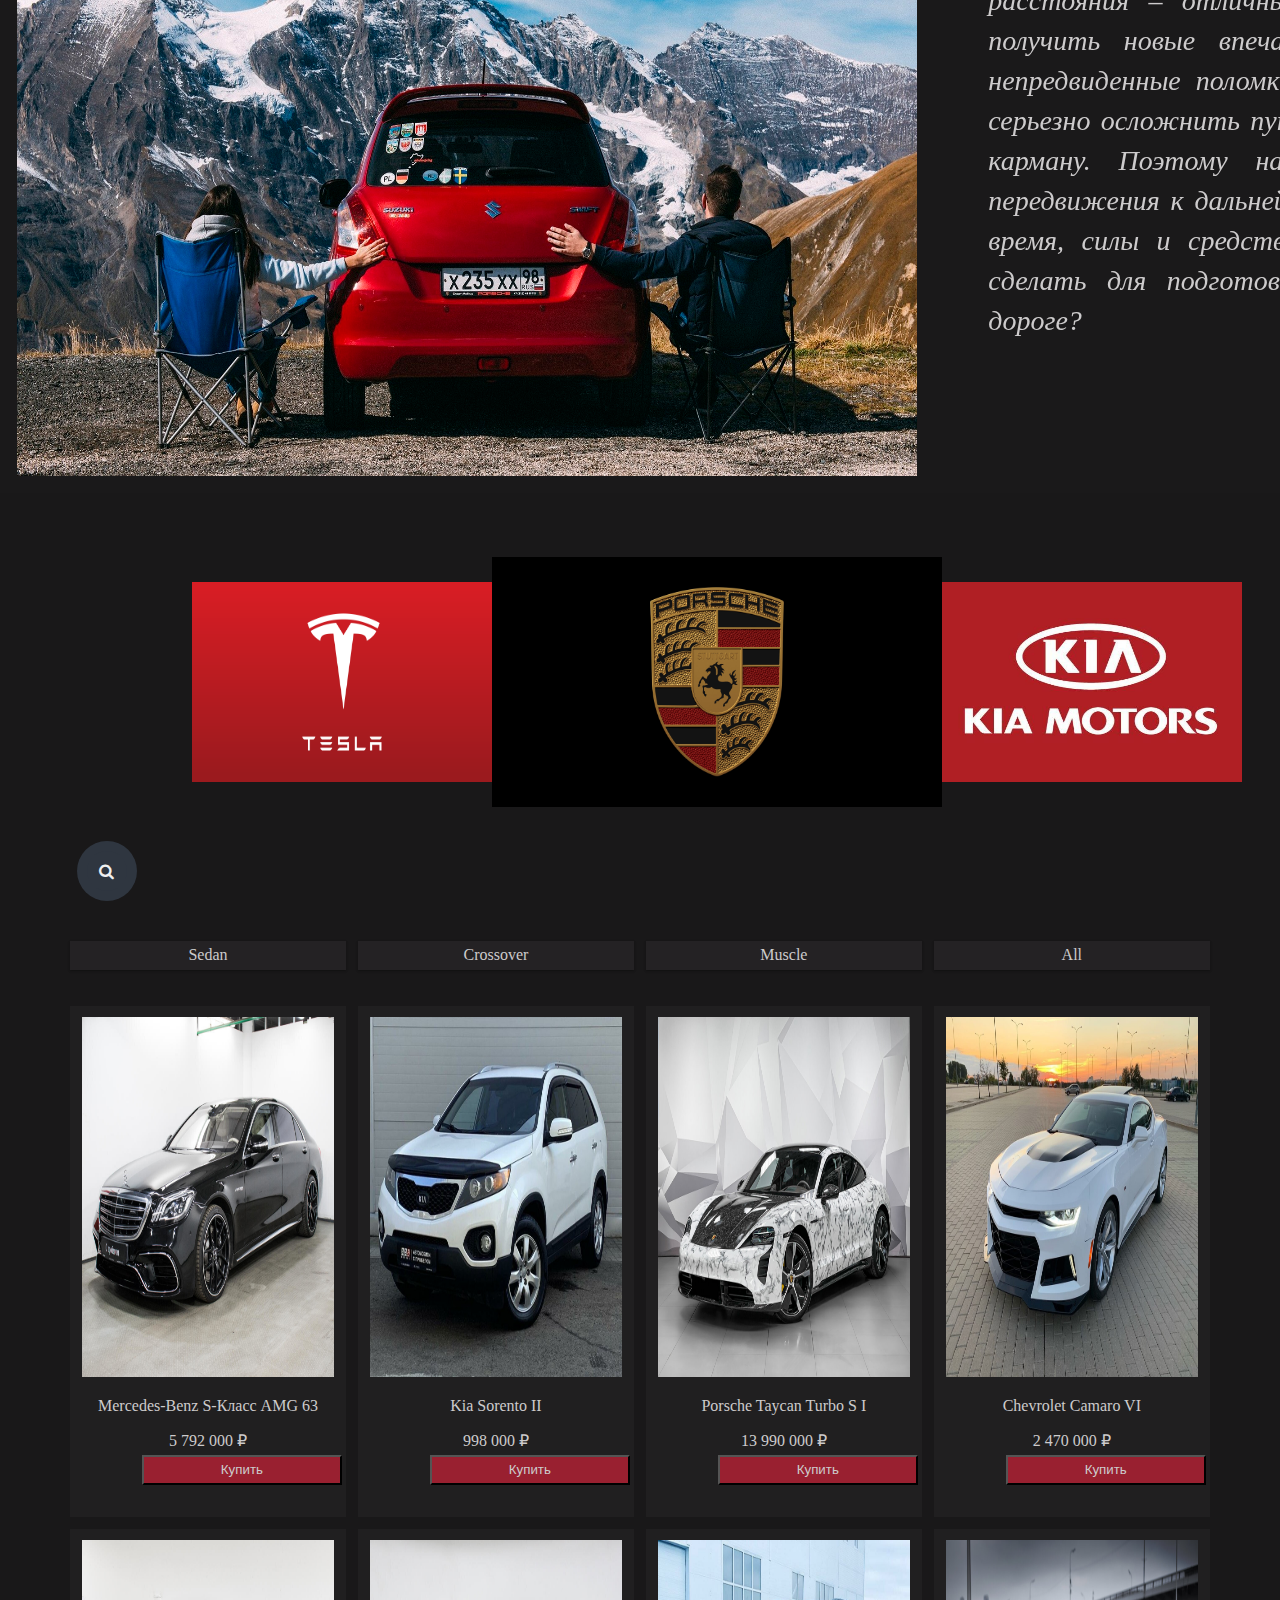
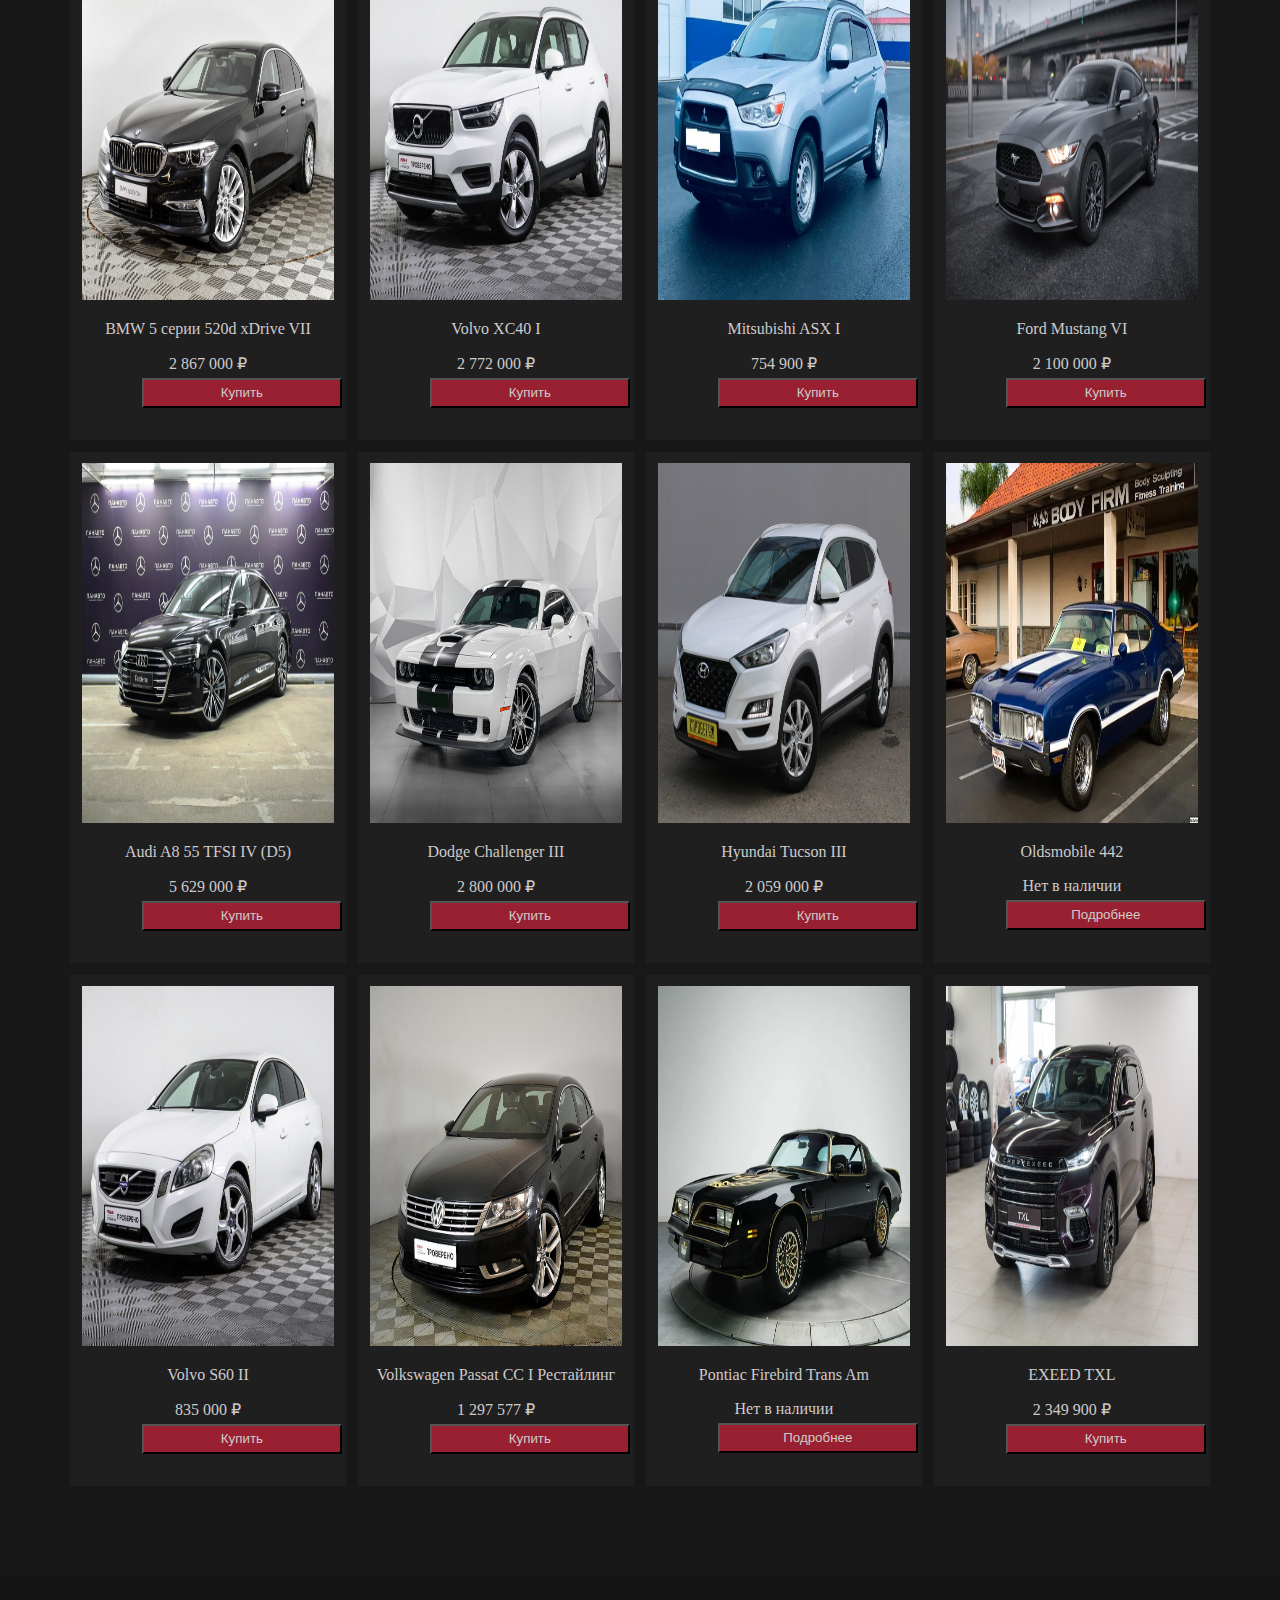
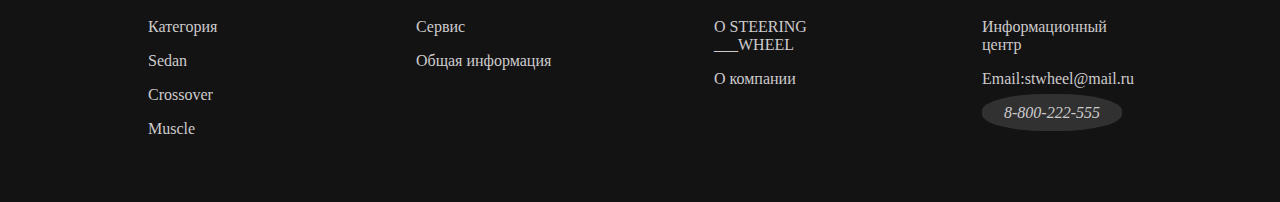
==== commit f1bcb9f2: "Update index.html" ====
--- a/index.html
+++ b/index.html
@@ -21,7 +21,7 @@
 		<div id="menu">
 			<a href="index.html" id="main">ГЛАВНОЕ</a>
 			<a href="company.html" id="about-us">О НАС</a>
-			<a href="help.html" id="help">ПОМОЩЬ КОНУСЛЬТАНТА</a>
+			<a href="help.html" id="help">ПОМОЩЬ КОНСУЛЬТАНТА</a>
 			<a href="order.html" id="order">ЗАКАЗАТЬ</a>
 		</div>
 	<h1>STEERING WHEEL</h1>
